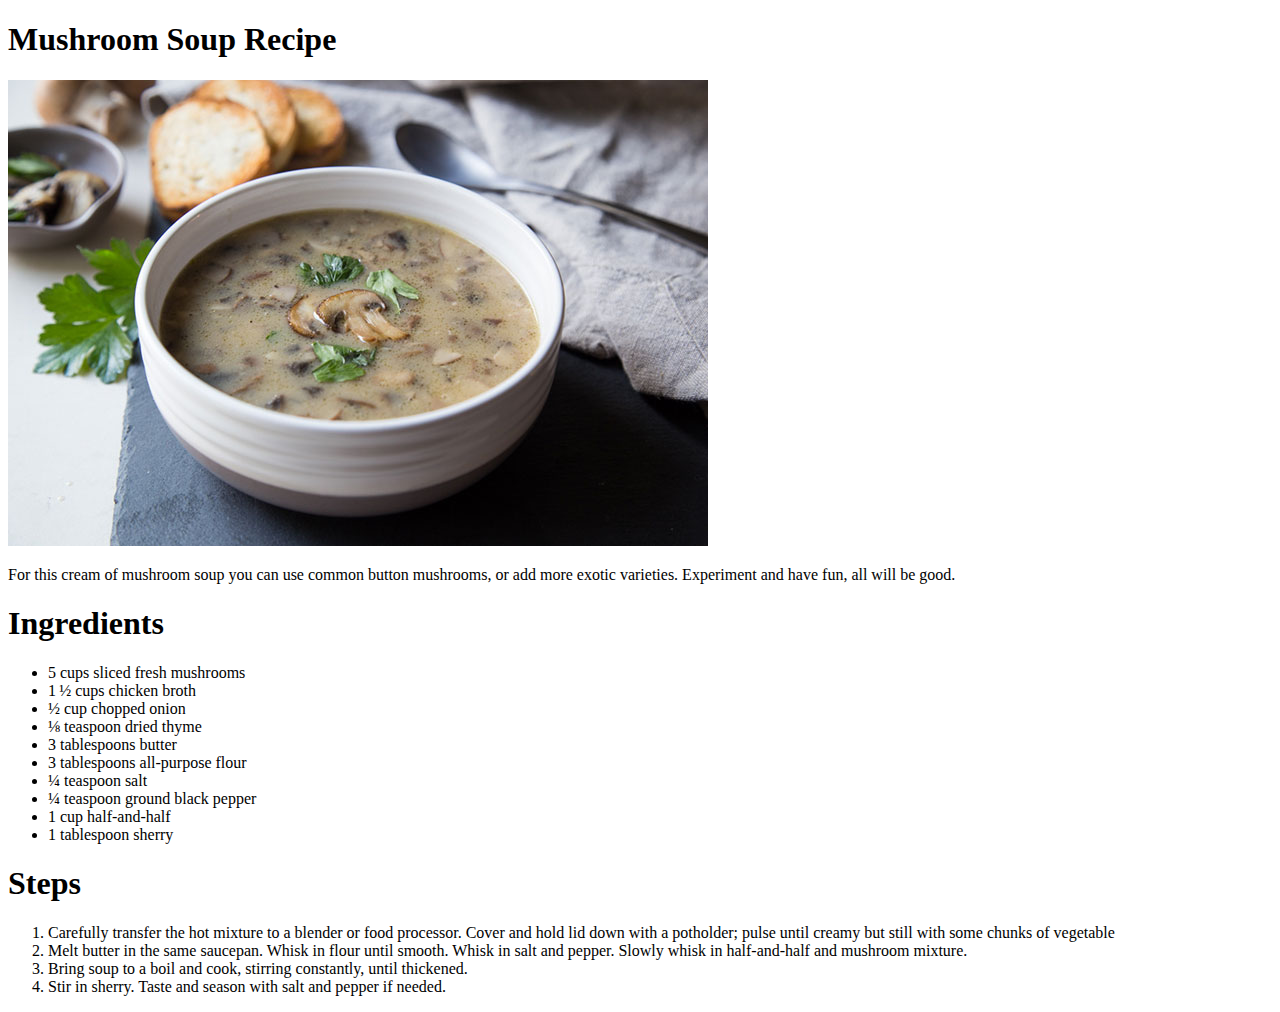
==== recipes/mushroom-soup.html @ 21d8765c "Complete mushroom-soup.html" ====
<!DOCTYPE html>
<html lang="en">
<head>
    <meta charset="UTF-8">
    <meta http-equiv="X-UA-Compatible" content="IE=edge">
    <meta name="viewport" content="width=device-width, initial-scale=1.0">
    <title>Mushroom Soup Recipe</title>
</head>
<body>
    <h1>Mushroom Soup Recipe</h1>
    <img src="mushroom-soup.jpg">
    <p>For this cream of mushroom soup you can use common button mushrooms, or add more exotic varieties. Experiment and have fun, all will be good.</p>

    <h1>Ingredients</h1>
    <ul>
        <li>5 cups sliced fresh mushrooms</li>
        <li>1 ½ cups chicken broth</li>
        <li>½ cup chopped onion</li>
        <li>⅛ teaspoon dried thyme</li>
        <li>3 tablespoons butter</li>
        <li>3 tablespoons all-purpose flour</li>
        <li>¼ teaspoon salt</li>
        <li>¼ teaspoon ground black pepper</li>
        <li>1 cup half-and-half</li>
        <li>1 tablespoon sherry</li>
    </ul>

    <h1>Steps</h1>
    <ol>
        <li>Carefully transfer the hot mixture to a blender or food processor. Cover and hold lid down with a potholder; pulse until creamy but still with some chunks of vegetable</li>
        <li>Melt butter in the same saucepan. Whisk in flour until smooth. Whisk in salt and pepper. Slowly whisk in half-and-half and mushroom mixture.</li>
        <li>Bring soup to a boil and cook, stirring constantly, until thickened.</li>
        <li>Stir in sherry. Taste and season with salt and pepper if needed.</li>
    </ol>
    
</body>
</html>
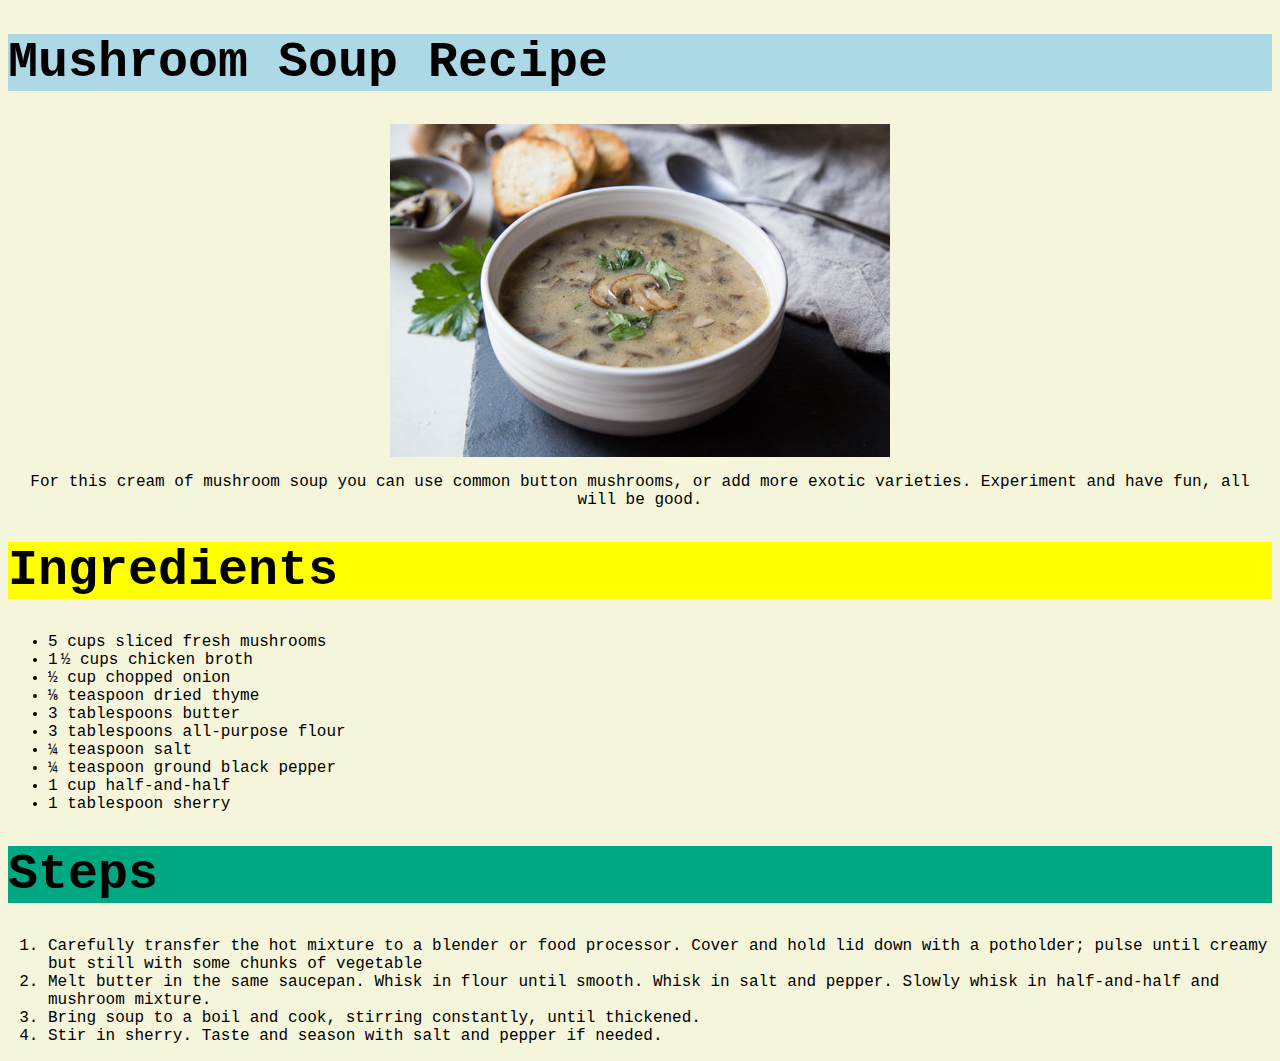
==== commit ef24b9b4: "Style all html files using CSS" ====
--- a/recipes/mushroom-soup.html
+++ b/recipes/mushroom-soup.html
@@ -5,13 +5,14 @@
     <meta http-equiv="X-UA-Compatible" content="IE=edge">
     <meta name="viewport" content="width=device-width, initial-scale=1.0">
     <title>Mushroom Soup Recipe</title>
+    <link rel="stylesheet" href="../styles.css">
 </head>
-<body>
+<body id="mushroom-soup">
     <h1>Mushroom Soup Recipe</h1>
     <img src="mushroom-soup.jpg">
-    <p>For this cream of mushroom soup you can use common button mushrooms, or add more exotic varieties. Experiment and have fun, all will be good.</p>
+    <p class="desc">For this cream of mushroom soup you can use common button mushrooms, or add more exotic varieties. Experiment and have fun, all will be good.</p>
 
-    <h1>Ingredients</h1>
+    <h1 class="ingredients">Ingredients</h1>
     <ul>
         <li>5 cups sliced fresh mushrooms</li>
         <li>1 ½ cups chicken broth</li>
@@ -25,7 +26,7 @@
         <li>1 tablespoon sherry</li>
     </ul>
 
-    <h1>Steps</h1>
+    <h1 class="steps">Steps</h1>
     <ol>
         <li>Carefully transfer the hot mixture to a blender or food processor. Cover and hold lid down with a potholder; pulse until creamy but still with some chunks of vegetable</li>
         <li>Melt butter in the same saucepan. Whisk in flour until smooth. Whisk in salt and pepper. Slowly whisk in half-and-half and mushroom mixture.</li>
--- a/styles.css
+++ b/styles.css
@@ -0,0 +1,39 @@
+body {
+    background-color: beige;
+    font-family: "Courier New";
+}
+
+h1 {
+    font-size: 50px;
+    background-color: #ADD8E6;
+}
+
+img {
+    width: 500px;
+    height: auto;
+    display: block;
+    margin-left: auto;
+    margin-right: auto;
+}
+
+#home h1,
+#home div {
+    text-align: center;
+}
+
+#home ul {
+    font-size: 20px;
+}
+
+.ingredients {
+    background-color: yellow;
+}
+
+.steps {
+    background-color: #00A881;
+}
+
+.desc {
+    text-align: center;
+}
+
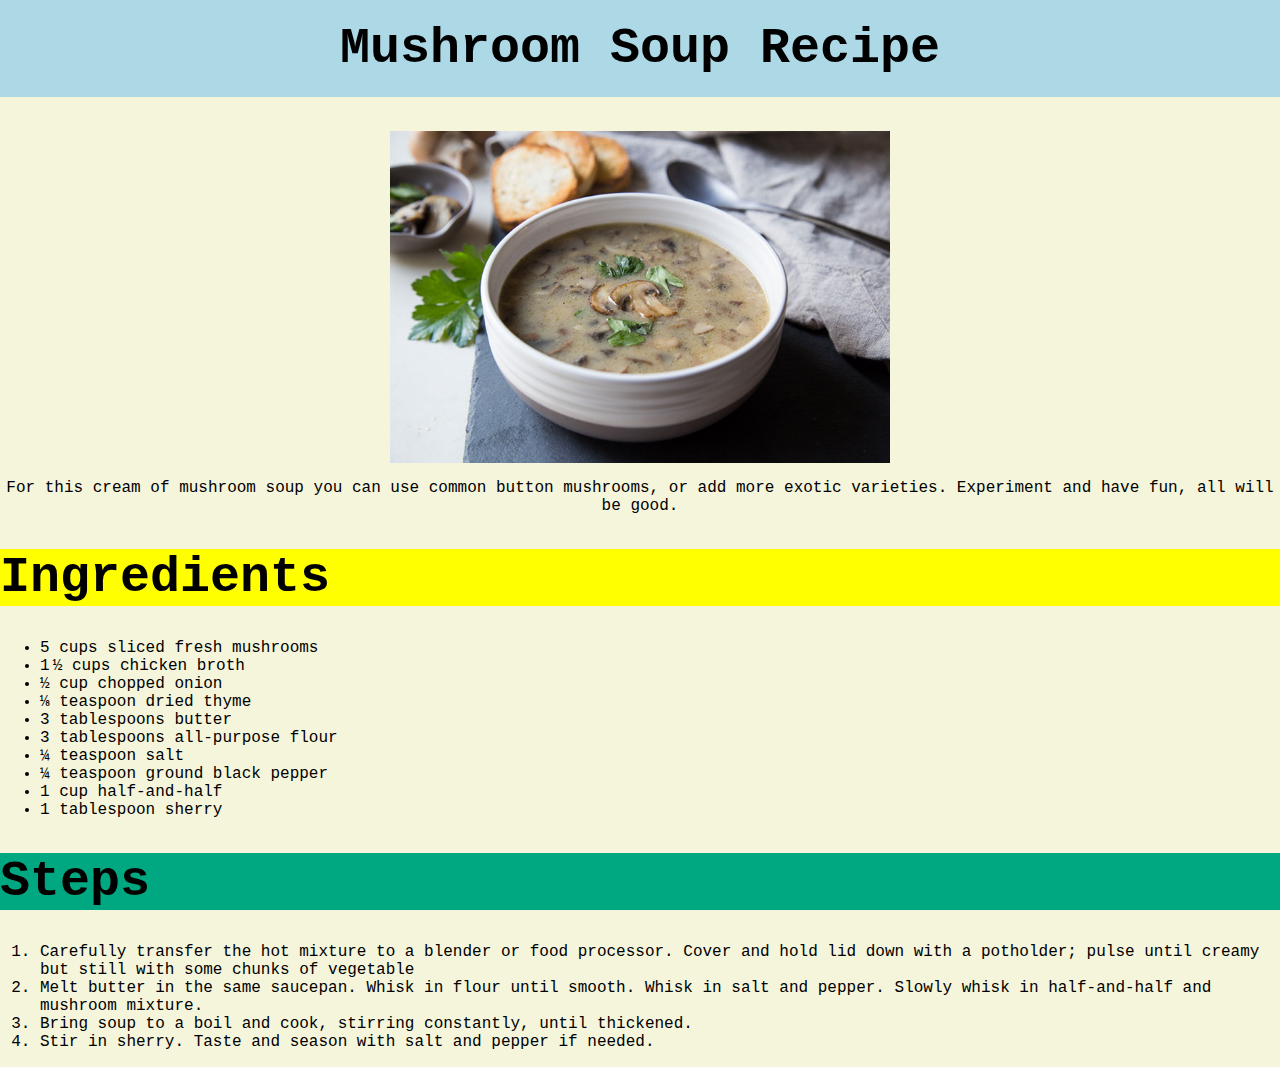
==== commit 5fe4e077: "Add padding and margin to titles" ====
--- a/recipes/mushroom-soup.html
+++ b/recipes/mushroom-soup.html
@@ -8,7 +8,7 @@
     <link rel="stylesheet" href="../styles.css">
 </head>
 <body id="mushroom-soup">
-    <h1>Mushroom Soup Recipe</h1>
+    <h1 class="title">Mushroom Soup Recipe</h1>
     <img src="mushroom-soup.jpg">
     <p class="desc">For this cream of mushroom soup you can use common button mushrooms, or add more exotic varieties. Experiment and have fun, all will be good.</p>
 
--- a/styles.css
+++ b/styles.css
@@ -1,11 +1,18 @@
 body {
     background-color: beige;
     font-family: "Courier New";
+    margin: 0px;
 }
 
 h1 {
     font-size: 50px;
     background-color: #ADD8E6;
+}
+
+.title {
+    padding: 20px;
+    margin-top: 0px;
+    text-align: center;
 }
 
 img {
